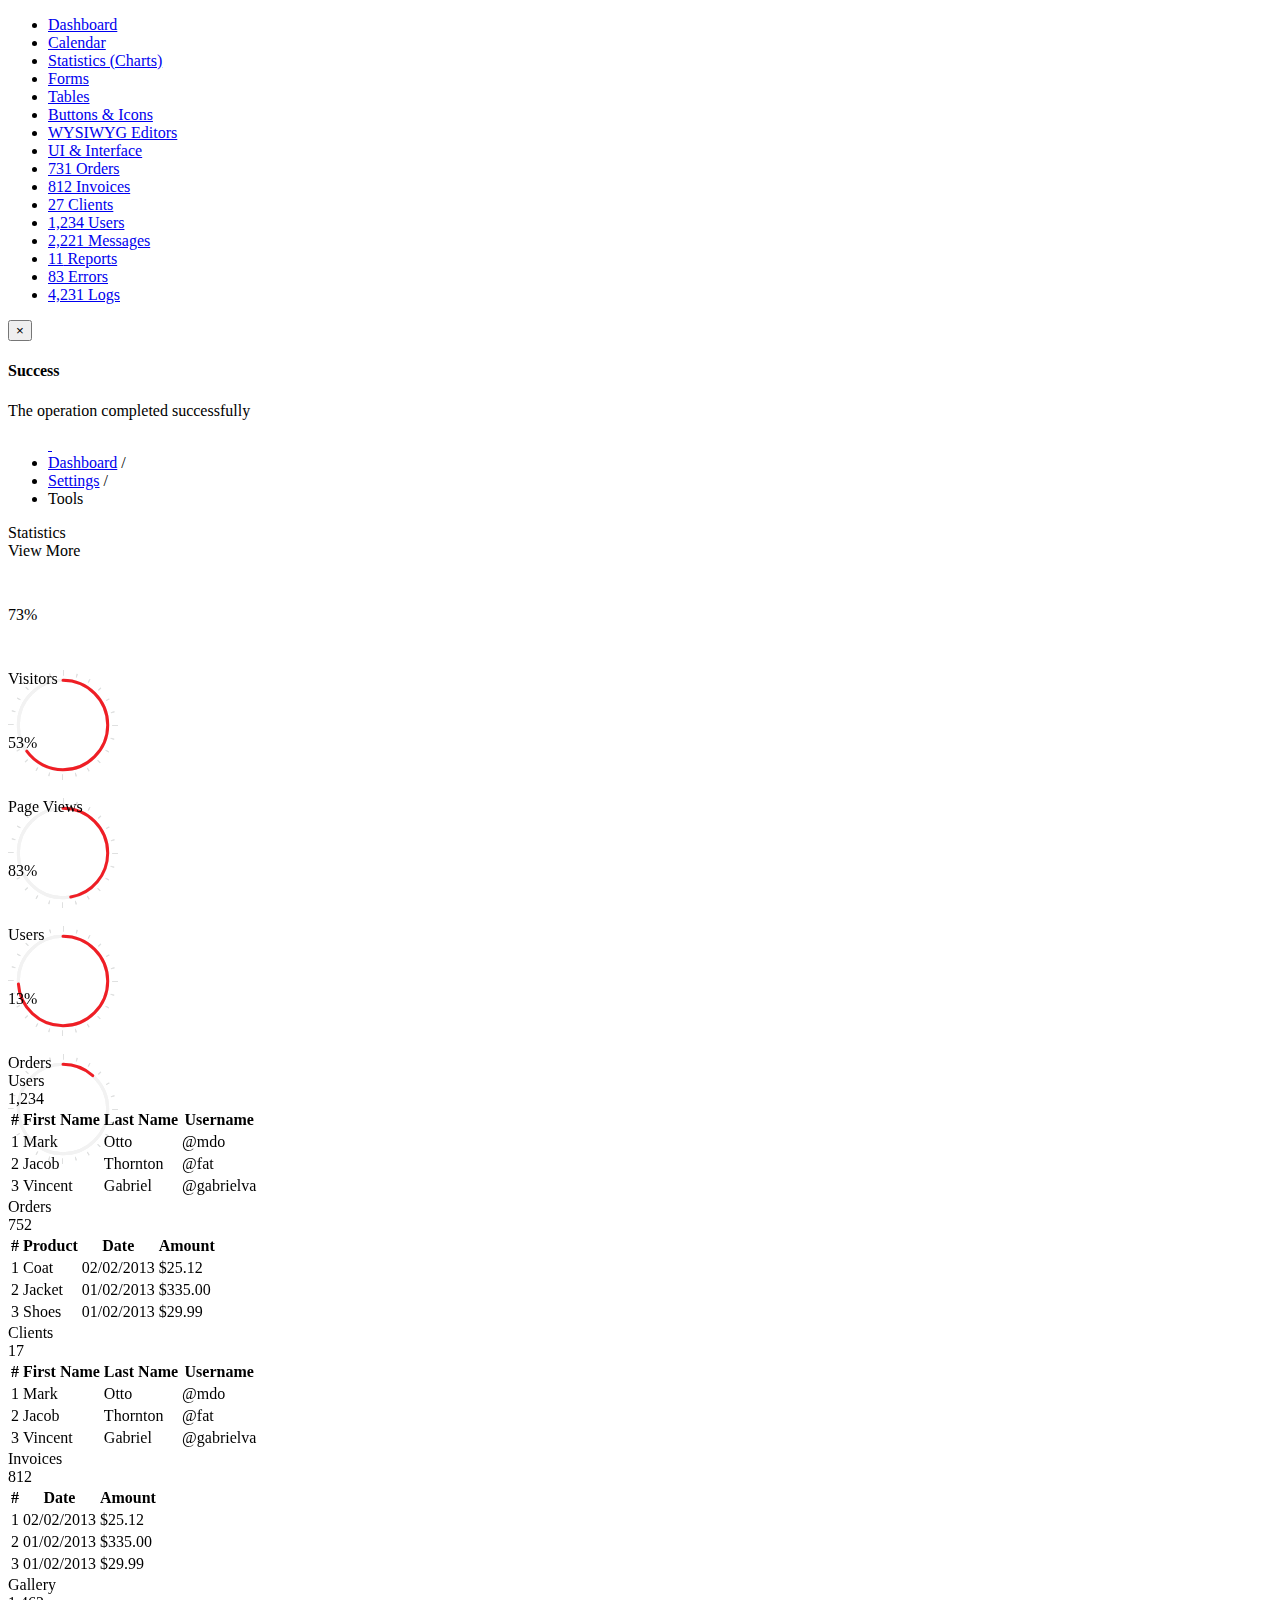
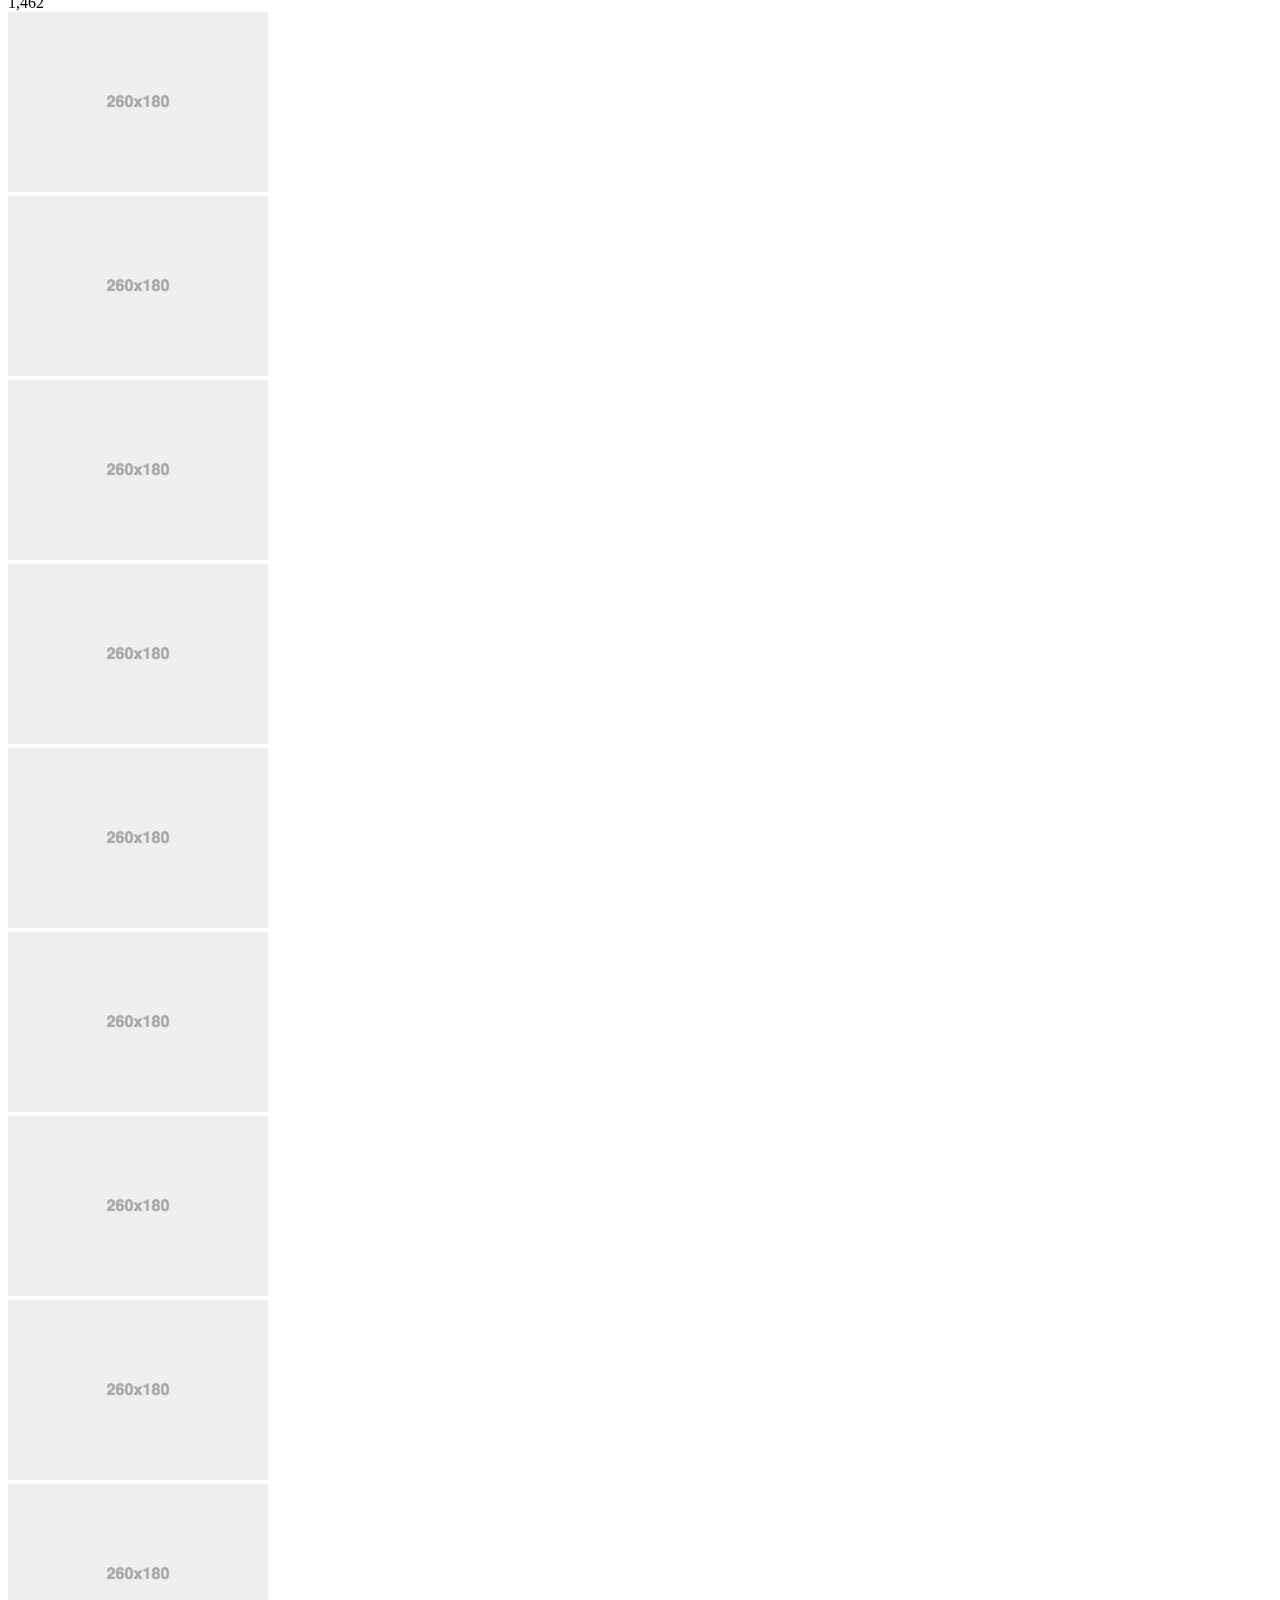
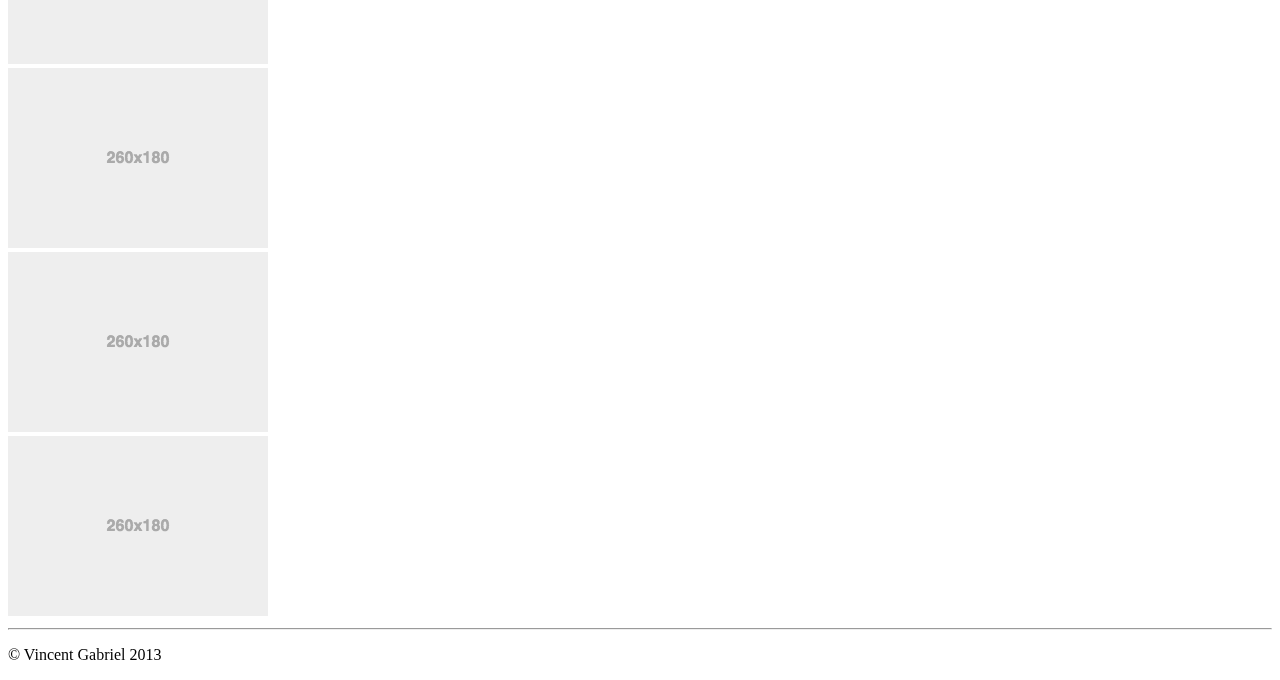
==== index.html @ 347cbc71 "inicio proyecto" ====
<!DOCTYPE html>
<html class="no-js">

    

        <div class="container-fluid">
            <div class="row-fluid">
                <div class="span3" id="sidebar">
                    <ul class="nav nav-list bs-docs-sidenav nav-collapse collapse">
                        <li class="active">
                            <a href="index.html"><i class="icon-chevron-right"></i> Dashboard</a>
                        </li>
                        <li>
                            <a href="calendar.html"><i class="icon-chevron-right"></i> Calendar</a>
                        </li>
                        <li>
                            <a href="stats.html"><i class="icon-chevron-right"></i> Statistics (Charts)</a>
                        </li>
                        <li>
                            <a href="form.html"><i class="icon-chevron-right"></i> Forms</a>
                        </li>
                        <li>
                            <a href="tables.html"><i class="icon-chevron-right"></i> Tables</a>
                        </li>
                        <li>
                            <a href="buttons.html"><i class="icon-chevron-right"></i> Buttons & Icons</a>
                        </li>
                        <li>
                            <a href="editors.html"><i class="icon-chevron-right"></i> WYSIWYG Editors</a>
                        </li>
                        <li>
                            <a href="interface.html"><i class="icon-chevron-right"></i> UI & Interface</a>
                        </li>
                        <li>
                            <a href="#"><span class="badge badge-success pull-right">731</span> Orders</a>
                        </li>
                        <li>
                            <a href="#"><span class="badge badge-success pull-right">812</span> Invoices</a>
                        </li>
                        <li>
                            <a href="#"><span class="badge badge-info pull-right">27</span> Clients</a>
                        </li>
                        <li>
                            <a href="#"><span class="badge badge-info pull-right">1,234</span> Users</a>
                        </li>
                        <li>
                            <a href="#"><span class="badge badge-info pull-right">2,221</span> Messages</a>
                        </li>
                        <li>
                            <a href="#"><span class="badge badge-info pull-right">11</span> Reports</a>
                        </li>
                        <li>
                            <a href="#"><span class="badge badge-important pull-right">83</span> Errors</a>
                        </li>
                        <li>
                            <a href="#"><span class="badge badge-warning pull-right">4,231</span> Logs</a>
                        </li>
                    </ul>
                </div>

                <!--/span-->
                <div class="span9" id="content">
                    <div class="row-fluid">
                        <div class="alert alert-success">
							<button type="button" class="close" data-dismiss="alert">&times;</button>
                            <h4>Success</h4>
                        	The operation completed successfully</div>
                        	<div class="navbar">
                            	<div class="navbar-inner">
	                                <ul class="breadcrumb">
	                                    <i class="icon-chevron-left hide-sidebar"><a href='#' title="Hide Sidebar" rel='tooltip'>&nbsp;</a></i>
	                                    <i class="icon-chevron-right show-sidebar" style="display:none;"><a href='#' title="Show Sidebar" rel='tooltip'>&nbsp;</a></i>
	                                    <li>
	                                        <a href="#">Dashboard</a> <span class="divider">/</span>
	                                    </li>
	                                    <li>
	                                        <a href="#">Settings</a> <span class="divider">/</span>
	                                    </li>
	                                    <li class="active">Tools</li>
	                                </ul>
                            	</div>
                        	</div>
                    	</div>
                    <div class="row-fluid">
                        <!-- block -->
                        <div class="block">
                            <div class="navbar navbar-inner block-header">
                                <div class="muted pull-left">Statistics</div>
                                <div class="pull-right"><span class="badge badge-warning">View More</span>

                                </div>
                            </div>
                            <div class="block-content collapse in">
                                <div class="span3">
                                    <div class="chart" data-percent="73">73%</div>
                                    <div class="chart-bottom-heading"><span class="label label-info">Visitors</span>

                                    </div>
                                </div>
                                <div class="span3">
                                    <div class="chart" data-percent="53">53%</div>
                                    <div class="chart-bottom-heading"><span class="label label-info">Page Views</span>

                                    </div>
                                </div>
                                <div class="span3">
                                    <div class="chart" data-percent="83">83%</div>
                                    <div class="chart-bottom-heading"><span class="label label-info">Users</span>

                                    </div>
                                </div>
                                <div class="span3">
                                    <div class="chart" data-percent="13">13%</div>
                                    <div class="chart-bottom-heading"><span class="label label-info">Orders</span>

                                    </div>
                                </div>
                            </div>
                        </div>
                        <!-- /block -->
                    </div>
                    <div class="row-fluid">
                        <div class="span6">
                            <!-- block -->
                            <div class="block">
                                <div class="navbar navbar-inner block-header">
                                    <div class="muted pull-left">Users</div>
                                    <div class="pull-right"><span class="badge badge-info">1,234</span>

                                    </div>
                                </div>
                                <div class="block-content collapse in">
                                    <table class="table table-striped">
                                        <thead>
                                            <tr>
                                                <th>#</th>
                                                <th>First Name</th>
                                                <th>Last Name</th>
                                                <th>Username</th>
                                            </tr>
                                        </thead>
                                        <tbody>
                                            <tr>
                                                <td>1</td>
                                                <td>Mark</td>
                                                <td>Otto</td>
                                                <td>@mdo</td>
                                            </tr>
                                            <tr>
                                                <td>2</td>
                                                <td>Jacob</td>
                                                <td>Thornton</td>
                                                <td>@fat</td>
                                            </tr>
                                            <tr>
                                                <td>3</td>
                                                <td>Vincent</td>
                                                <td>Gabriel</td>
                                                <td>@gabrielva</td>
                                            </tr>
                                        </tbody>
                                    </table>
                                </div>
                            </div>
                            <!-- /block -->
                        </div>
                        <div class="span6">
                            <!-- block -->
                            <div class="block">
                                <div class="navbar navbar-inner block-header">
                                    <div class="muted pull-left">Orders</div>
                                    <div class="pull-right"><span class="badge badge-info">752</span>

                                    </div>
                                </div>
                                <div class="block-content collapse in">
                                    <table class="table table-striped">
                                        <thead>
                                            <tr>
                                                <th>#</th>
                                                <th>Product</th>
                                                <th>Date</th>
                                                <th>Amount</th>
                                            </tr>
                                        </thead>
                                        <tbody>
                                            <tr>
                                                <td>1</td>
                                                <td>Coat</td>
                                                <td>02/02/2013</td>
                                                <td>$25.12</td>
                                            </tr>
                                            <tr>
                                                <td>2</td>
                                                <td>Jacket</td>
                                                <td>01/02/2013</td>
                                                <td>$335.00</td>
                                            </tr>
                                            <tr>
                                                <td>3</td>
                                                <td>Shoes</td>
                                                <td>01/02/2013</td>
                                                <td>$29.99</td>
                                            </tr>
                                        </tbody>
                                    </table>
                                </div>
                            </div>
                            <!-- /block -->
                        </div>
                    </div>
                    <div class="row-fluid">
                        <div class="span6">
                            <!-- block -->
                            <div class="block">
                                <div class="navbar navbar-inner block-header">
                                    <div class="muted pull-left">Clients</div>
                                    <div class="pull-right"><span class="badge badge-info">17</span>

                                    </div>
                                </div>
                                <div class="block-content collapse in">
                                    <table class="table table-striped">
                                        <thead>
                                            <tr>
                                                <th>#</th>
                                                <th>First Name</th>
                                                <th>Last Name</th>
                                                <th>Username</th>
                                            </tr>
                                        </thead>
                                        <tbody>
                                            <tr>
                                                <td>1</td>
                                                <td>Mark</td>
                                                <td>Otto</td>
                                                <td>@mdo</td>
                                            </tr>
                                            <tr>
                                                <td>2</td>
                                                <td>Jacob</td>
                                                <td>Thornton</td>
                                                <td>@fat</td>
                                            </tr>
                                            <tr>
                                                <td>3</td>
                                                <td>Vincent</td>
                                                <td>Gabriel</td>
                                                <td>@gabrielva</td>
                                            </tr>
                                        </tbody>
                                    </table>
                                </div>
                            </div>
                            <!-- /block -->
                        </div>
                        <div class="span6">
                            <!-- block -->
                            <div class="block">
                                <div class="navbar navbar-inner block-header">
                                    <div class="muted pull-left">Invoices</div>
                                    <div class="pull-right"><span class="badge badge-info">812</span>

                                    </div>
                                </div>
                                <div class="block-content collapse in">
                                    <table class="table table-striped">
                                        <thead>
                                            <tr>
                                                <th>#</th>
                                                <th>Date</th>
                                                <th>Amount</th>
                                            </tr>
                                        </thead>
                                        <tbody>
                                            <tr>
                                                <td>1</td>
                                                <td>02/02/2013</td>
                                                <td>$25.12</td>
                                            </tr>
                                            <tr>
                                                <td>2</td>
                                                <td>01/02/2013</td>
                                                <td>$335.00</td>
                                            </tr>
                                            <tr>
                                                <td>3</td>
                                                <td>01/02/2013</td>
                                                <td>$29.99</td>
                                            </tr>
                                        </tbody>
                                    </table>
                                </div>
                            </div>
                            <!-- /block -->
                        </div>
                    </div>
                    <div class="row-fluid">
                        <!-- block -->
                        <div class="block">
                            <div class="navbar navbar-inner block-header">
                                <div class="muted pull-left">Gallery</div>
                                <div class="pull-right"><span class="badge badge-info">1,462</span>

                                </div>
                            </div>
                            <div class="block-content collapse in">
                                <div class="row-fluid padd-bottom">
                                  <div class="span3">
                                      <a href="#" class="thumbnail">
                                        <img data-src="holder.js/260x180" alt="260x180" style="width: 260px; height: 180px;" src="[data-uri]">
                                      </a>
                                  </div>
                                  <div class="span3">
                                      <a href="#" class="thumbnail">
                                        <img data-src="holder.js/260x180" alt="260x180" style="width: 260px; height: 180px;" src="[data-uri]">
                                      </a>
                                  </div>
                                  <div class="span3">
                                      <a href="#" class="thumbnail">
                                        <img data-src="holder.js/260x180" alt="260x180" style="width: 260px; height: 180px;" src="[data-uri]">
                                      </a>
                                  </div>
                                  <div class="span3">
                                      <a href="#" class="thumbnail">
                                        <img data-src="holder.js/260x180" alt="260x180" style="width: 260px; height: 180px;" src="[data-uri]">
                                      </a>
                                  </div>
                                </div>

                                <div class="row-fluid padd-bottom">
                                  <div class="span3">
                                      <a href="#" class="thumbnail">
                                        <img data-src="holder.js/260x180" alt="260x180" style="width: 260px; height: 180px;" src="[data-uri]">
                                      </a>
                                  </div>
                                  <div class="span3">
                                      <a href="#" class="thumbnail">
                                        <img data-src="holder.js/260x180" alt="260x180" style="width: 260px; height: 180px;" src="[data-uri]">
                                      </a>
                                  </div>
                                  <div class="span3">
                                      <a href="#" class="thumbnail">
                                        <img data-src="holder.js/260x180" alt="260x180" style="width: 260px; height: 180px;" src="[data-uri]">
                                      </a>
                                  </div>
                                  <div class="span3">
                                      <a href="#" class="thumbnail">
                                        <img data-src="holder.js/260x180" alt="260x180" style="width: 260px; height: 180px;" src="[data-uri]">
                                      </a>
                                  </div>
                                </div>

                                <div class="row-fluid padd-bottom">
                                  <div class="span3">
                                      <a href="#" class="thumbnail">
                                        <img data-src="holder.js/260x180" alt="260x180" style="width: 260px; height: 180px;" src="[data-uri]">
                                      </a>
                                  </div>
                                  <div class="span3">
                                      <a href="#" class="thumbnail">
                                        <img data-src="holder.js/260x180" alt="260x180" style="width: 260px; height: 180px;" src="[data-uri]">
                                      </a>
                                  </div>
                                  <div class="span3">
                                      <a href="#" class="thumbnail">
                                        <img data-src="holder.js/260x180" alt="260x180" style="width: 260px; height: 180px;" src="[data-uri]">
                                      </a>
                                  </div>
                                  <div class="span3">
                                      <a href="#" class="thumbnail">
                                        <img data-src="holder.js/260x180" alt="260x180" style="width: 260px; height: 180px;" src="[data-uri]">
                                      </a>
                                  </div>
                                </div>
                            </div>
                        </div>
                        <!-- /block -->
                    </div>
                </div>
            </div>
            <hr>
            <footer>
                <p>&copy; Vincent Gabriel 2013</p>
            </footer>
        </div>
        <!--/.fluid-container-->
        <script src="vendors/jquery-1.9.1.min.js"></script>
        <script src="bootstrap/js/bootstrap.min.js"></script>
        <script src="vendors/easypiechart/jquery.easy-pie-chart.js"></script>
        <script src="assets/scripts.js"></script>
        <script>
        $(function() {
            // Easy pie charts
            $('.chart').easyPieChart({animate: 1000});
        });
        </script>
    </body>

</html>
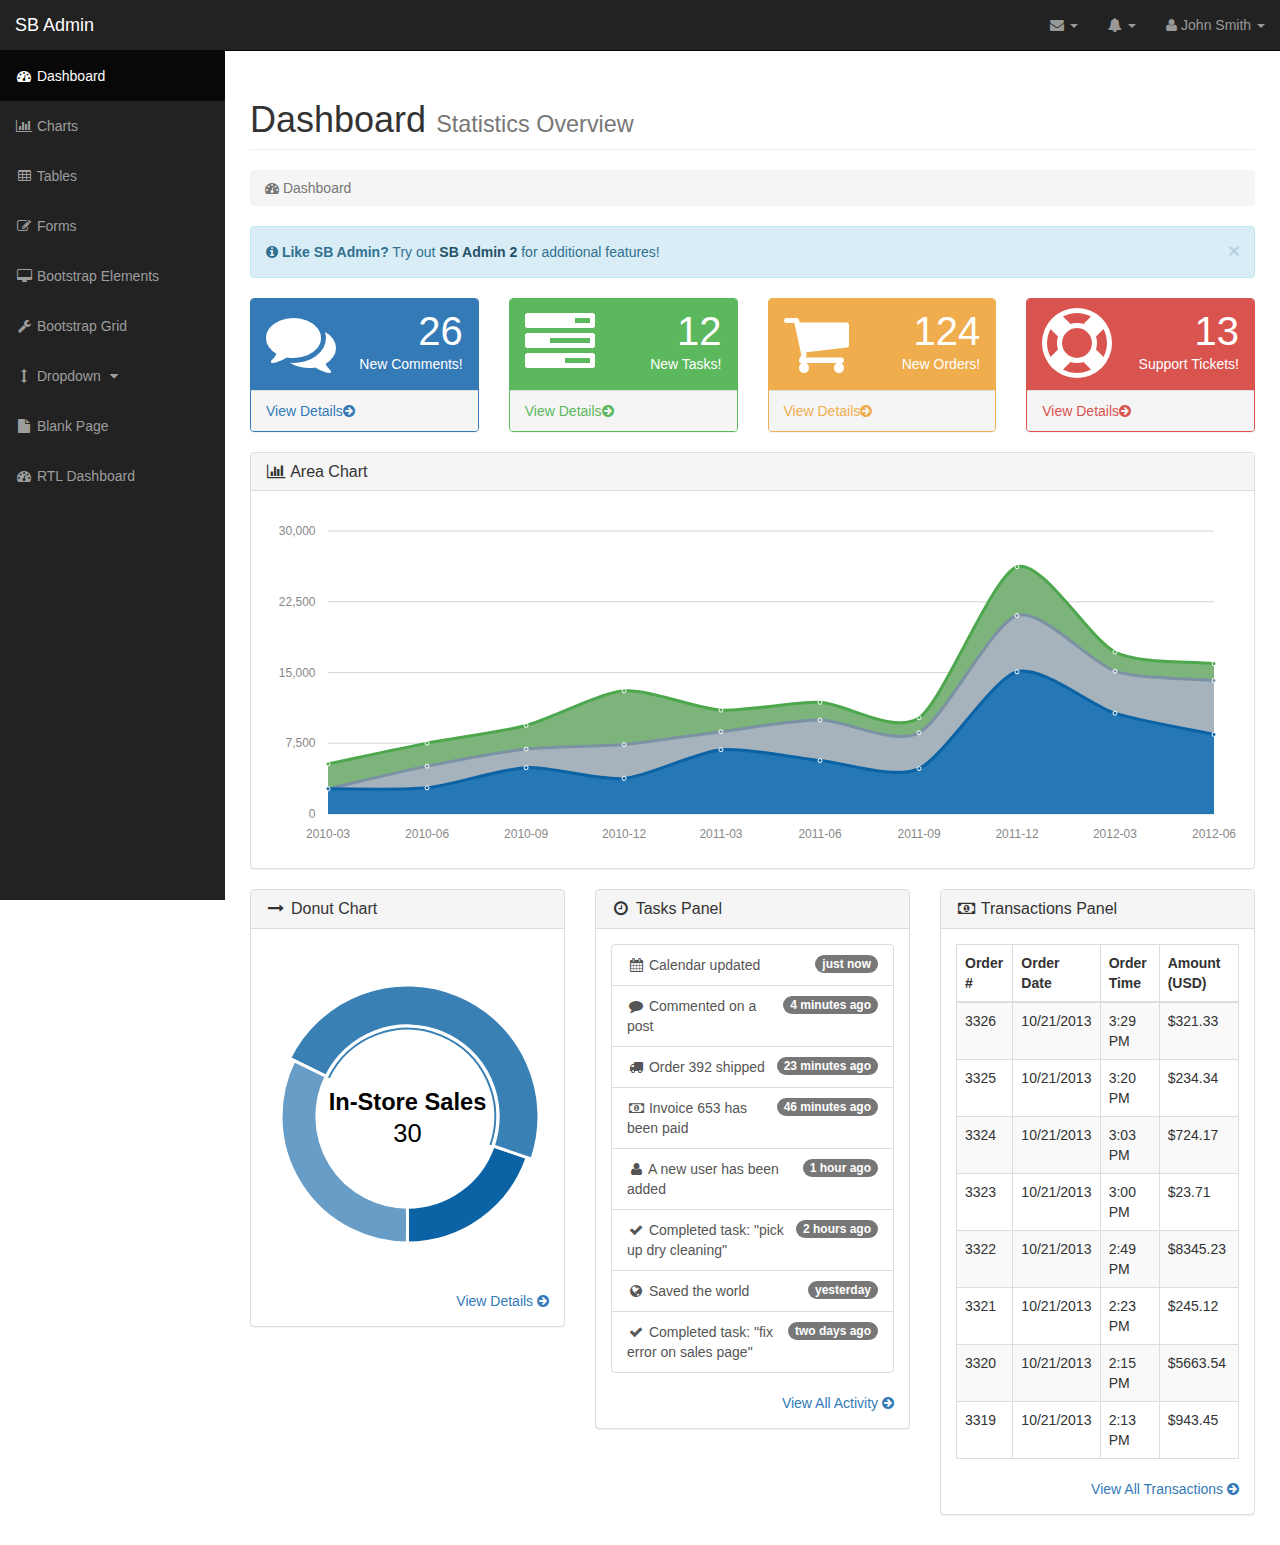
==== commit d04913c9: "Con navbar gris" ====
--- a/index.html
+++ b/index.html
@@ -1,400 +1,489 @@
 <!DOCTYPE html>
-<html class="no-js">
-
-    
-
-        <div class="container-fluid">
-            <div class="row-fluid">
-                <div class="span3" id="sidebar">
-                    <ul class="nav nav-list bs-docs-sidenav nav-collapse collapse">
-                        <li class="active">
-                            <a href="index.html"><i class="icon-chevron-right"></i> Dashboard</a>
-                        </li>
-                        <li>
-                            <a href="calendar.html"><i class="icon-chevron-right"></i> Calendar</a>
-                        </li>
-                        <li>
-                            <a href="stats.html"><i class="icon-chevron-right"></i> Statistics (Charts)</a>
-                        </li>
-                        <li>
-                            <a href="form.html"><i class="icon-chevron-right"></i> Forms</a>
-                        </li>
-                        <li>
-                            <a href="tables.html"><i class="icon-chevron-right"></i> Tables</a>
-                        </li>
-                        <li>
-                            <a href="buttons.html"><i class="icon-chevron-right"></i> Buttons & Icons</a>
-                        </li>
-                        <li>
-                            <a href="editors.html"><i class="icon-chevron-right"></i> WYSIWYG Editors</a>
-                        </li>
-                        <li>
-                            <a href="interface.html"><i class="icon-chevron-right"></i> UI & Interface</a>
-                        </li>
-                        <li>
-                            <a href="#"><span class="badge badge-success pull-right">731</span> Orders</a>
-                        </li>
-                        <li>
-                            <a href="#"><span class="badge badge-success pull-right">812</span> Invoices</a>
-                        </li>
-                        <li>
-                            <a href="#"><span class="badge badge-info pull-right">27</span> Clients</a>
-                        </li>
-                        <li>
-                            <a href="#"><span class="badge badge-info pull-right">1,234</span> Users</a>
-                        </li>
-                        <li>
-                            <a href="#"><span class="badge badge-info pull-right">2,221</span> Messages</a>
-                        </li>
-                        <li>
-                            <a href="#"><span class="badge badge-info pull-right">11</span> Reports</a>
-                        </li>
-                        <li>
-                            <a href="#"><span class="badge badge-important pull-right">83</span> Errors</a>
-                        </li>
-                        <li>
-                            <a href="#"><span class="badge badge-warning pull-right">4,231</span> Logs</a>
+<html lang="en">
+
+<head>
+
+    <meta charset="utf-8">
+    <meta http-equiv="X-UA-Compatible" content="IE=edge">
+    <meta name="viewport" content="width=device-width, initial-scale=1">
+    <meta name="description" content="">
+    <meta name="author" content="">
+
+    <title>SB Admin - Bootstrap Admin Template</title>
+
+    <!-- Bootstrap Core CSS -->
+    <link href="css/bootstrap.min.css" rel="stylesheet">
+
+    <!-- Custom CSS -->
+    <link href="css/sb-admin.css" rel="stylesheet">
+
+    <!-- Morris Charts CSS -->
+    <link href="css/plugins/morris.css" rel="stylesheet">
+
+    <!-- Custom Fonts -->
+    <link href="font-awesome/css/font-awesome.min.css" rel="stylesheet" type="text/css">
+
+    <!-- HTML5 Shim and Respond.js IE8 support of HTML5 elements and media queries -->
+    <!-- WARNING: Respond.js doesn't work if you view the page via file:// -->
+    <!--[if lt IE 9]>
+        <script src="https://oss.maxcdn.com/libs/html5shiv/3.7.0/html5shiv.js"></script>
+        <script src="https://oss.maxcdn.com/libs/respond.js/1.4.2/respond.min.js"></script>
+    <![endif]-->
+
+</head>
+
+<body>
+
+    <div id="wrapper">
+
+        <!-- Navigation -->
+        <nav class="navbar navbar-inverse navbar-fixed-top" role="navigation">
+            <!-- Brand and toggle get grouped for better mobile display -->
+            <div class="navbar-header">
+                <button type="button" class="navbar-toggle" data-toggle="collapse" data-target=".navbar-ex1-collapse">
+                    <span class="sr-only">Toggle navigation</span>
+                    <span class="icon-bar"></span>
+                    <span class="icon-bar"></span>
+                    <span class="icon-bar"></span>
+                </button>
+                <a class="navbar-brand" href="index.html">SB Admin</a>
+            </div>
+            <!-- Top Menu Items -->
+            <ul class="nav navbar-right top-nav">
+                <li class="dropdown">
+                    <a href="#" class="dropdown-toggle" data-toggle="dropdown"><i class="fa fa-envelope"></i> <b class="caret"></b></a>
+                    <ul class="dropdown-menu message-dropdown">
+                        <li class="message-preview">
+                            <a href="#">
+                                <div class="media">
+                                    <span class="pull-left">
+                                        <img class="media-object" src="http://placehold.it/50x50" alt="">
+                                    </span>
+                                    <div class="media-body">
+                                        <h5 class="media-heading"><strong>John Smith</strong>
+                                        </h5>
+                                        <p class="small text-muted"><i class="fa fa-clock-o"></i> Yesterday at 4:32 PM</p>
+                                        <p>Lorem ipsum dolor sit amet, consectetur...</p>
+                                    </div>
+                                </div>
+                            </a>
+                        </li>
+                        <li class="message-preview">
+                            <a href="#">
+                                <div class="media">
+                                    <span class="pull-left">
+                                        <img class="media-object" src="http://placehold.it/50x50" alt="">
+                                    </span>
+                                    <div class="media-body">
+                                        <h5 class="media-heading"><strong>John Smith</strong>
+                                        </h5>
+                                        <p class="small text-muted"><i class="fa fa-clock-o"></i> Yesterday at 4:32 PM</p>
+                                        <p>Lorem ipsum dolor sit amet, consectetur...</p>
+                                    </div>
+                                </div>
+                            </a>
+                        </li>
+                        <li class="message-preview">
+                            <a href="#">
+                                <div class="media">
+                                    <span class="pull-left">
+                                        <img class="media-object" src="http://placehold.it/50x50" alt="">
+                                    </span>
+                                    <div class="media-body">
+                                        <h5 class="media-heading"><strong>John Smith</strong>
+                                        </h5>
+                                        <p class="small text-muted"><i class="fa fa-clock-o"></i> Yesterday at 4:32 PM</p>
+                                        <p>Lorem ipsum dolor sit amet, consectetur...</p>
+                                    </div>
+                                </div>
+                            </a>
+                        </li>
+                        <li class="message-footer">
+                            <a href="#">Read All New Messages</a>
                         </li>
                     </ul>
+                </li>
+                <li class="dropdown">
+                    <a href="#" class="dropdown-toggle" data-toggle="dropdown"><i class="fa fa-bell"></i> <b class="caret"></b></a>
+                    <ul class="dropdown-menu alert-dropdown">
+                        <li>
+                            <a href="#">Alert Name <span class="label label-default">Alert Badge</span></a>
+                        </li>
+                        <li>
+                            <a href="#">Alert Name <span class="label label-primary">Alert Badge</span></a>
+                        </li>
+                        <li>
+                            <a href="#">Alert Name <span class="label label-success">Alert Badge</span></a>
+                        </li>
+                        <li>
+                            <a href="#">Alert Name <span class="label label-info">Alert Badge</span></a>
+                        </li>
+                        <li>
+                            <a href="#">Alert Name <span class="label label-warning">Alert Badge</span></a>
+                        </li>
+                        <li>
+                            <a href="#">Alert Name <span class="label label-danger">Alert Badge</span></a>
+                        </li>
+                        <li class="divider"></li>
+                        <li>
+                            <a href="#">View All</a>
+                        </li>
+                    </ul>
+                </li>
+                <li class="dropdown">
+                    <a href="#" class="dropdown-toggle" data-toggle="dropdown"><i class="fa fa-user"></i> John Smith <b class="caret"></b></a>
+                    <ul class="dropdown-menu">
+                        <li>
+                            <a href="#"><i class="fa fa-fw fa-user"></i> Profile</a>
+                        </li>
+                        <li>
+                            <a href="#"><i class="fa fa-fw fa-envelope"></i> Inbox</a>
+                        </li>
+                        <li>
+                            <a href="#"><i class="fa fa-fw fa-gear"></i> Settings</a>
+                        </li>
+                        <li class="divider"></li>
+                        <li>
+                            <a href="#"><i class="fa fa-fw fa-power-off"></i> Log Out</a>
+                        </li>
+                    </ul>
+                </li>
+            </ul>
+            <!-- Sidebar Menu Items - These collapse to the responsive navigation menu on small screens -->
+            <div class="collapse navbar-collapse navbar-ex1-collapse">
+                <ul class="nav navbar-nav side-nav">
+                    <li class="active">
+                        <a href="index.html"><i class="fa fa-fw fa-dashboard"></i> Dashboard</a>
+                    </li>
+                    <li>
+                        <a href="charts.html"><i class="fa fa-fw fa-bar-chart-o"></i> Charts</a>
+                    </li>
+                    <li>
+                        <a href="tables.html"><i class="fa fa-fw fa-table"></i> Tables</a>
+                    </li>
+                    <li>
+                        <a href="forms.html"><i class="fa fa-fw fa-edit"></i> Forms</a>
+                    </li>
+                    <li>
+                        <a href="bootstrap-elements.html"><i class="fa fa-fw fa-desktop"></i> Bootstrap Elements</a>
+                    </li>
+                    <li>
+                        <a href="bootstrap-grid.html"><i class="fa fa-fw fa-wrench"></i> Bootstrap Grid</a>
+                    </li>
+                    <li>
+                        <a href="javascript:;" data-toggle="collapse" data-target="#demo"><i class="fa fa-fw fa-arrows-v"></i> Dropdown <i class="fa fa-fw fa-caret-down"></i></a>
+                        <ul id="demo" class="collapse">
+                            <li>
+                                <a href="#">Dropdown Item</a>
+                            </li>
+                            <li>
+                                <a href="#">Dropdown Item</a>
+                            </li>
+                        </ul>
+                    </li>
+                    <li>
+                        <a href="blank-page.html"><i class="fa fa-fw fa-file"></i> Blank Page</a>
+                    </li>
+                    <li>
+                        <a href="index-rtl.html"><i class="fa fa-fw fa-dashboard"></i> RTL Dashboard</a>
+                    </li>
+                </ul>
+            </div>
+            <!-- /.navbar-collapse -->
+        </nav>
+
+        <div id="page-wrapper">
+
+            <div class="container-fluid">
+
+                <!-- Page Heading -->
+                <div class="row">
+                    <div class="col-lg-12">
+                        <h1 class="page-header">
+                            Dashboard <small>Statistics Overview</small>
+                        </h1>
+                        <ol class="breadcrumb">
+                            <li class="active">
+                                <i class="fa fa-dashboard"></i> Dashboard
+                            </li>
+                        </ol>
+                    </div>
                 </div>
-
-                <!--/span-->
-                <div class="span9" id="content">
-                    <div class="row-fluid">
-                        <div class="alert alert-success">
-							<button type="button" class="close" data-dismiss="alert">&times;</button>
-                            <h4>Success</h4>
-                        	The operation completed successfully</div>
-                        	<div class="navbar">
-                            	<div class="navbar-inner">
-	                                <ul class="breadcrumb">
-	                                    <i class="icon-chevron-left hide-sidebar"><a href='#' title="Hide Sidebar" rel='tooltip'>&nbsp;</a></i>
-	                                    <i class="icon-chevron-right show-sidebar" style="display:none;"><a href='#' title="Show Sidebar" rel='tooltip'>&nbsp;</a></i>
-	                                    <li>
-	                                        <a href="#">Dashboard</a> <span class="divider">/</span>
-	                                    </li>
-	                                    <li>
-	                                        <a href="#">Settings</a> <span class="divider">/</span>
-	                                    </li>
-	                                    <li class="active">Tools</li>
-	                                </ul>
-                            	</div>
-                        	</div>
-                    	</div>
-                    <div class="row-fluid">
-                        <!-- block -->
-                        <div class="block">
-                            <div class="navbar navbar-inner block-header">
-                                <div class="muted pull-left">Statistics</div>
-                                <div class="pull-right"><span class="badge badge-warning">View More</span>
-
-                                </div>
-                            </div>
-                            <div class="block-content collapse in">
-                                <div class="span3">
-                                    <div class="chart" data-percent="73">73%</div>
-                                    <div class="chart-bottom-heading"><span class="label label-info">Visitors</span>
-
-                                    </div>
-                                </div>
-                                <div class="span3">
-                                    <div class="chart" data-percent="53">53%</div>
-                                    <div class="chart-bottom-heading"><span class="label label-info">Page Views</span>
-
-                                    </div>
-                                </div>
-                                <div class="span3">
-                                    <div class="chart" data-percent="83">83%</div>
-                                    <div class="chart-bottom-heading"><span class="label label-info">Users</span>
-
-                                    </div>
-                                </div>
-                                <div class="span3">
-                                    <div class="chart" data-percent="13">13%</div>
-                                    <div class="chart-bottom-heading"><span class="label label-info">Orders</span>
-
-                                    </div>
-                                </div>
-                            </div>
-                        </div>
-                        <!-- /block -->
-                    </div>
-                    <div class="row-fluid">
-                        <div class="span6">
-                            <!-- block -->
-                            <div class="block">
-                                <div class="navbar navbar-inner block-header">
-                                    <div class="muted pull-left">Users</div>
-                                    <div class="pull-right"><span class="badge badge-info">1,234</span>
-
-                                    </div>
-                                </div>
-                                <div class="block-content collapse in">
-                                    <table class="table table-striped">
+                <!-- /.row -->
+
+                <div class="row">
+                    <div class="col-lg-12">
+                        <div class="alert alert-info alert-dismissable">
+                            <button type="button" class="close" data-dismiss="alert" aria-hidden="true">&times;</button>
+                            <i class="fa fa-info-circle"></i>  <strong>Like SB Admin?</strong> Try out <a href="http://startbootstrap.com/template-overviews/sb-admin-2" class="alert-link">SB Admin 2</a> for additional features!
+                        </div>
+                    </div>
+                </div>
+                <!-- /.row -->
+
+                <div class="row">
+                    <div class="col-lg-3 col-md-6">
+                        <div class="panel panel-primary">
+                            <div class="panel-heading">
+                                <div class="row">
+                                    <div class="col-xs-3">
+                                        <i class="fa fa-comments fa-5x"></i>
+                                    </div>
+                                    <div class="col-xs-9 text-right">
+                                        <div class="huge">26</div>
+                                        <div>New Comments!</div>
+                                    </div>
+                                </div>
+                            </div>
+                            <a href="#">
+                                <div class="panel-footer">
+                                    <span class="pull-left">View Details</span>
+                                    <span class="pull-left"><i class="fa fa-arrow-circle-right"></i></span>
+                                    <div class="clearfix"></div>
+                                </div>
+                            </a>
+                        </div>
+                    </div>
+                    <div class="col-lg-3 col-md-6">
+                        <div class="panel panel-green">
+                            <div class="panel-heading">
+                                <div class="row">
+                                    <div class="col-xs-3">
+                                        <i class="fa fa-tasks fa-5x"></i>
+                                    </div>
+                                    <div class="col-xs-9 text-right">
+                                        <div class="huge">12</div>
+                                        <div>New Tasks!</div>
+                                    </div>
+                                </div>
+                            </div>
+                            <a href="#">
+                                <div class="panel-footer">
+                                    <span class="pull-left">View Details</span>
+                                    <span class="pull-left"><i class="fa fa-arrow-circle-right"></i></span>
+                                    <div class="clearfix"></div>
+                                </div>
+                            </a>
+                        </div>
+                    </div>
+                    <div class="col-lg-3 col-md-6">
+                        <div class="panel panel-yellow">
+                            <div class="panel-heading">
+                                <div class="row">
+                                    <div class="col-xs-3">
+                                        <i class="fa fa-shopping-cart fa-5x"></i>
+                                    </div>
+                                    <div class="col-xs-9 text-right">
+                                        <div class="huge">124</div>
+                                        <div>New Orders!</div>
+                                    </div>
+                                </div>
+                            </div>
+                            <a href="#">
+                                <div class="panel-footer">
+                                    <span class="pull-left">View Details</span>
+                                    <span class="pull-left"><i class="fa fa-arrow-circle-right"></i></span>
+                                    <div class="clearfix"></div>
+                                </div>
+                            </a>
+                        </div>
+                    </div>
+                    <div class="col-lg-3 col-md-6">
+                        <div class="panel panel-red">
+                            <div class="panel-heading">
+                                <div class="row">
+                                    <div class="col-xs-3">
+                                        <i class="fa fa-support fa-5x"></i>
+                                    </div>
+                                    <div class="col-xs-9 text-right">
+                                        <div class="huge">13</div>
+                                        <div>Support Tickets!</div>
+                                    </div>
+                                </div>
+                            </div>
+                            <a href="#">
+                                <div class="panel-footer">
+                                    <span class="pull-left">View Details</span>
+                                    <span class="pull-left"><i class="fa fa-arrow-circle-right"></i></span>
+                                    <div class="clearfix"></div>
+                                </div>
+                            </a>
+                        </div>
+                    </div>
+                </div>
+                <!-- /.row -->
+
+                <div class="row">
+                    <div class="col-lg-12">
+                        <div class="panel panel-default">
+                            <div class="panel-heading">
+                                <h3 class="panel-title"><i class="fa fa-bar-chart-o fa-fw"></i> Area Chart</h3>
+                            </div>
+                            <div class="panel-body">
+                                <div id="morris-area-chart"></div>
+                            </div>
+                        </div>
+                    </div>
+                </div>
+                <!-- /.row -->
+
+                <div class="row">
+                    <div class="col-lg-4">
+                        <div class="panel panel-default">
+                            <div class="panel-heading">
+                                <h3 class="panel-title"><i class="fa fa-long-arrow-right fa-fw"></i> Donut Chart</h3>
+                            </div>
+                            <div class="panel-body">
+                                <div id="morris-donut-chart"></div>
+                                <div class="text-right">
+                                    <a href="#">View Details <i class="fa fa-arrow-circle-right"></i></a>
+                                </div>
+                            </div>
+                        </div>
+                    </div>
+                    <div class="col-lg-4">
+                        <div class="panel panel-default">
+                            <div class="panel-heading">
+                                <h3 class="panel-title"><i class="fa fa-clock-o fa-fw"></i> Tasks Panel</h3>
+                            </div>
+                            <div class="panel-body">
+                                <div class="list-group">
+                                    <a href="#" class="list-group-item">
+                                        <span class="badge">just now</span>
+                                        <i class="fa fa-fw fa-calendar"></i> Calendar updated
+                                    </a>
+                                    <a href="#" class="list-group-item">
+                                        <span class="badge">4 minutes ago</span>
+                                        <i class="fa fa-fw fa-comment"></i> Commented on a post
+                                    </a>
+                                    <a href="#" class="list-group-item">
+                                        <span class="badge">23 minutes ago</span>
+                                        <i class="fa fa-fw fa-truck"></i> Order 392 shipped
+                                    </a>
+                                    <a href="#" class="list-group-item">
+                                        <span class="badge">46 minutes ago</span>
+                                        <i class="fa fa-fw fa-money"></i> Invoice 653 has been paid
+                                    </a>
+                                    <a href="#" class="list-group-item">
+                                        <span class="badge">1 hour ago</span>
+                                        <i class="fa fa-fw fa-user"></i> A new user has been added
+                                    </a>
+                                    <a href="#" class="list-group-item">
+                                        <span class="badge">2 hours ago</span>
+                                        <i class="fa fa-fw fa-check"></i> Completed task: "pick up dry cleaning"
+                                    </a>
+                                    <a href="#" class="list-group-item">
+                                        <span class="badge">yesterday</span>
+                                        <i class="fa fa-fw fa-globe"></i> Saved the world
+                                    </a>
+                                    <a href="#" class="list-group-item">
+                                        <span class="badge">two days ago</span>
+                                        <i class="fa fa-fw fa-check"></i> Completed task: "fix error on sales page"
+                                    </a>
+                                </div>
+                                <div class="text-right">
+                                    <a href="#">View All Activity <i class="fa fa-arrow-circle-right"></i></a>
+                                </div>
+                            </div>
+                        </div>
+                    </div>
+                    <div class="col-lg-4">
+                        <div class="panel panel-default">
+                            <div class="panel-heading">
+                                <h3 class="panel-title"><i class="fa fa-money fa-fw"></i> Transactions Panel</h3>
+                            </div>
+                            <div class="panel-body">
+                                <div class="table-responsive">
+                                    <table class="table table-bordered table-hover table-striped">
                                         <thead>
                                             <tr>
-                                                <th>#</th>
-                                                <th>First Name</th>
-                                                <th>Last Name</th>
-                                                <th>Username</th>
+                                                <th>Order #</th>
+                                                <th>Order Date</th>
+                                                <th>Order Time</th>
+                                                <th>Amount (USD)</th>
                                             </tr>
                                         </thead>
                                         <tbody>
                                             <tr>
-                                                <td>1</td>
-                                                <td>Mark</td>
-                                                <td>Otto</td>
-                                                <td>@mdo</td>
-                                            </tr>
-                                            <tr>
-                                                <td>2</td>
-                                                <td>Jacob</td>
-                                                <td>Thornton</td>
-                                                <td>@fat</td>
-                                            </tr>
-                                            <tr>
-                                                <td>3</td>
-                                                <td>Vincent</td>
-                                                <td>Gabriel</td>
-                                                <td>@gabrielva</td>
+                                                <td>3326</td>
+                                                <td>10/21/2013</td>
+                                                <td>3:29 PM</td>
+                                                <td>$321.33</td>
+                                            </tr>
+                                            <tr>
+                                                <td>3325</td>
+                                                <td>10/21/2013</td>
+                                                <td>3:20 PM</td>
+                                                <td>$234.34</td>
+                                            </tr>
+                                            <tr>
+                                                <td>3324</td>
+                                                <td>10/21/2013</td>
+                                                <td>3:03 PM</td>
+                                                <td>$724.17</td>
+                                            </tr>
+                                            <tr>
+                                                <td>3323</td>
+                                                <td>10/21/2013</td>
+                                                <td>3:00 PM</td>
+                                                <td>$23.71</td>
+                                            </tr>
+                                            <tr>
+                                                <td>3322</td>
+                                                <td>10/21/2013</td>
+                                                <td>2:49 PM</td>
+                                                <td>$8345.23</td>
+                                            </tr>
+                                            <tr>
+                                                <td>3321</td>
+                                                <td>10/21/2013</td>
+                                                <td>2:23 PM</td>
+                                                <td>$245.12</td>
+                                            </tr>
+                                            <tr>
+                                                <td>3320</td>
+                                                <td>10/21/2013</td>
+                                                <td>2:15 PM</td>
+                                                <td>$5663.54</td>
+                                            </tr>
+                                            <tr>
+                                                <td>3319</td>
+                                                <td>10/21/2013</td>
+                                                <td>2:13 PM</td>
+                                                <td>$943.45</td>
                                             </tr>
                                         </tbody>
                                     </table>
                                 </div>
-                            </div>
-                            <!-- /block -->
-                        </div>
-                        <div class="span6">
-                            <!-- block -->
-                            <div class="block">
-                                <div class="navbar navbar-inner block-header">
-                                    <div class="muted pull-left">Orders</div>
-                                    <div class="pull-right"><span class="badge badge-info">752</span>
-
-                                    </div>
-                                </div>
-                                <div class="block-content collapse in">
-                                    <table class="table table-striped">
-                                        <thead>
-                                            <tr>
-                                                <th>#</th>
-                                                <th>Product</th>
-                                                <th>Date</th>
-                                                <th>Amount</th>
-                                            </tr>
-                                        </thead>
-                                        <tbody>
-                                            <tr>
-                                                <td>1</td>
-                                                <td>Coat</td>
-                                                <td>02/02/2013</td>
-                                                <td>$25.12</td>
-                                            </tr>
-                                            <tr>
-                                                <td>2</td>
-                                                <td>Jacket</td>
-                                                <td>01/02/2013</td>
-                                                <td>$335.00</td>
-                                            </tr>
-                                            <tr>
-                                                <td>3</td>
-                                                <td>Shoes</td>
-                                                <td>01/02/2013</td>
-                                                <td>$29.99</td>
-                                            </tr>
-                                        </tbody>
-                                    </table>
-                                </div>
-                            </div>
-                            <!-- /block -->
-                        </div>
-                    </div>
-                    <div class="row-fluid">
-                        <div class="span6">
-                            <!-- block -->
-                            <div class="block">
-                                <div class="navbar navbar-inner block-header">
-                                    <div class="muted pull-left">Clients</div>
-                                    <div class="pull-right"><span class="badge badge-info">17</span>
-
-                                    </div>
-                                </div>
-                                <div class="block-content collapse in">
-                                    <table class="table table-striped">
-                                        <thead>
-                                            <tr>
-                                                <th>#</th>
-                                                <th>First Name</th>
-                                                <th>Last Name</th>
-                                                <th>Username</th>
-                                            </tr>
-                                        </thead>
-                                        <tbody>
-                                            <tr>
-                                                <td>1</td>
-                                                <td>Mark</td>
-                                                <td>Otto</td>
-                                                <td>@mdo</td>
-                                            </tr>
-                                            <tr>
-                                                <td>2</td>
-                                                <td>Jacob</td>
-                                                <td>Thornton</td>
-                                                <td>@fat</td>
-                                            </tr>
-                                            <tr>
-                                                <td>3</td>
-                                                <td>Vincent</td>
-                                                <td>Gabriel</td>
-                                                <td>@gabrielva</td>
-                                            </tr>
-                                        </tbody>
-                                    </table>
-                                </div>
-                            </div>
-                            <!-- /block -->
-                        </div>
-                        <div class="span6">
-                            <!-- block -->
-                            <div class="block">
-                                <div class="navbar navbar-inner block-header">
-                                    <div class="muted pull-left">Invoices</div>
-                                    <div class="pull-right"><span class="badge badge-info">812</span>
-
-                                    </div>
-                                </div>
-                                <div class="block-content collapse in">
-                                    <table class="table table-striped">
-                                        <thead>
-                                            <tr>
-                                                <th>#</th>
-                                                <th>Date</th>
-                                                <th>Amount</th>
-                                            </tr>
-                                        </thead>
-                                        <tbody>
-                                            <tr>
-                                                <td>1</td>
-                                                <td>02/02/2013</td>
-                                                <td>$25.12</td>
-                                            </tr>
-                                            <tr>
-                                                <td>2</td>
-                                                <td>01/02/2013</td>
-                                                <td>$335.00</td>
-                                            </tr>
-                                            <tr>
-                                                <td>3</td>
-                                                <td>01/02/2013</td>
-                                                <td>$29.99</td>
-                                            </tr>
-                                        </tbody>
-                                    </table>
-                                </div>
-                            </div>
-                            <!-- /block -->
-                        </div>
-                    </div>
-                    <div class="row-fluid">
-                        <!-- block -->
-                        <div class="block">
-                            <div class="navbar navbar-inner block-header">
-                                <div class="muted pull-left">Gallery</div>
-                                <div class="pull-right"><span class="badge badge-info">1,462</span>
-
-                                </div>
-                            </div>
-                            <div class="block-content collapse in">
-                                <div class="row-fluid padd-bottom">
-                                  <div class="span3">
-                                      <a href="#" class="thumbnail">
-                                        <img data-src="holder.js/260x180" alt="260x180" style="width: 260px; height: 180px;" src="[data-uri]">
-                                      </a>
-                                  </div>
-                                  <div class="span3">
-                                      <a href="#" class="thumbnail">
-                                        <img data-src="holder.js/260x180" alt="260x180" style="width: 260px; height: 180px;" src="[data-uri]">
-                                      </a>
-                                  </div>
-                                  <div class="span3">
-                                      <a href="#" class="thumbnail">
-                                        <img data-src="holder.js/260x180" alt="260x180" style="width: 260px; height: 180px;" src="[data-uri]">
-                                      </a>
-                                  </div>
-                                  <div class="span3">
-                                      <a href="#" class="thumbnail">
-                                        <img data-src="holder.js/260x180" alt="260x180" style="width: 260px; height: 180px;" src="[data-uri]">
-                                      </a>
-                                  </div>
-                                </div>
-
-                                <div class="row-fluid padd-bottom">
-                                  <div class="span3">
-                                      <a href="#" class="thumbnail">
-                                        <img data-src="holder.js/260x180" alt="260x180" style="width: 260px; height: 180px;" src="[data-uri]">
-                                      </a>
-                                  </div>
-                                  <div class="span3">
-                                      <a href="#" class="thumbnail">
-                                        <img data-src="holder.js/260x180" alt="260x180" style="width: 260px; height: 180px;" src="[data-uri]">
-                                      </a>
-                                  </div>
-                                  <div class="span3">
-                                      <a href="#" class="thumbnail">
-                                        <img data-src="holder.js/260x180" alt="260x180" style="width: 260px; height: 180px;" src="[data-uri]">
-                                      </a>
-                                  </div>
-                                  <div class="span3">
-                                      <a href="#" class="thumbnail">
-                                        <img data-src="holder.js/260x180" alt="260x180" style="width: 260px; height: 180px;" src="[data-uri]">
-                                      </a>
-                                  </div>
-                                </div>
-
-                                <div class="row-fluid padd-bottom">
-                                  <div class="span3">
-                                      <a href="#" class="thumbnail">
-                                        <img data-src="holder.js/260x180" alt="260x180" style="width: 260px; height: 180px;" src="[data-uri]">
-                                      </a>
-                                  </div>
-                                  <div class="span3">
-                                      <a href="#" class="thumbnail">
-                                        <img data-src="holder.js/260x180" alt="260x180" style="width: 260px; height: 180px;" src="[data-uri]">
-                                      </a>
-                                  </div>
-                                  <div class="span3">
-                                      <a href="#" class="thumbnail">
-                                        <img data-src="holder.js/260x180" alt="260x180" style="width: 260px; height: 180px;" src="[data-uri]">
-                                      </a>
-                                  </div>
-                                  <div class="span3">
-                                      <a href="#" class="thumbnail">
-                                        <img data-src="holder.js/260x180" alt="260x180" style="width: 260px; height: 180px;" src="[data-uri]">
-                                      </a>
-                                  </div>
-                                </div>
-                            </div>
-                        </div>
-                        <!-- /block -->
+                                <div class="text-right">
+                                    <a href="#">View All Transactions <i class="fa fa-arrow-circle-right"></i></a>
+                                </div>
+                            </div>
+                        </div>
                     </div>
                 </div>
+                <!-- /.row -->
+
             </div>
-            <hr>
-            <footer>
-                <p>&copy; Vincent Gabriel 2013</p>
-            </footer>
+            <!-- /.container-fluid -->
+
         </div>
-        <!--/.fluid-container-->
-        <script src="vendors/jquery-1.9.1.min.js"></script>
-        <script src="bootstrap/js/bootstrap.min.js"></script>
-        <script src="vendors/easypiechart/jquery.easy-pie-chart.js"></script>
-        <script src="assets/scripts.js"></script>
-        <script>
-        $(function() {
-            // Easy pie charts
-            $('.chart').easyPieChart({animate: 1000});
-        });
-        </script>
-    </body>
+        <!-- /#page-wrapper -->
+
+    </div>
+    <!-- /#wrapper -->
+
+    <!-- jQuery -->
+    <script src="js/jquery.js"></script>
+
+    <!-- Bootstrap Core JavaScript -->
+    <script src="js/bootstrap.min.js"></script>
+
+    <!-- Morris Charts JavaScript -->
+    <script src="js/plugins/morris/raphael.min.js"></script>
+    <script src="js/plugins/morris/morris.min.js"></script>
+    <script src="js/plugins/morris/morris-data.js"></script>
+
+</body>
 
 </html>
--- a/css/sb-admin.css
+++ b/css/sb-admin.css
@@ -0,0 +1,227 @@
+/*!
+ * Start Bootstrap - SB Admin Bootstrap Admin Template (http://startbootstrap.com)
+ * Code licensed under the Apache License v2.0.
+ * For details, see http://www.apache.org/licenses/LICENSE-2.0.
+ */
+
+/* Global Styles */
+
+body {
+    margin-top: 100px;
+    background-color: #fff;
+}
+
+@media(min-width:768px) {
+    body {
+        margin-top: 50px;
+    }
+}
+
+#wrapper {
+    padding-left: 0;
+}
+
+#page-wrapper {
+    width: 100%;
+    padding: 0;
+    background-color: #fff;
+}
+
+.huge {
+    font-size: 50px;
+    line-height: normal;
+}
+
+@media(min-width:768px) {
+    #wrapper {
+        padding-left: 225px;
+    }
+
+    #page-wrapper {
+        padding: 10px;
+    }
+}
+
+/* Top Navigation */
+
+.top-nav {
+    padding: 0 15px;
+}
+
+.top-nav>li {
+    display: inline-block;
+    float: left;
+}
+
+.top-nav>li>a {
+    padding-top: 15px;
+    padding-bottom: 15px;
+    line-height: 20px;
+    color: #999;
+}
+
+.top-nav>li>a:hover,
+.top-nav>li>a:focus,
+.top-nav>.open>a,
+.top-nav>.open>a:hover,
+.top-nav>.open>a:focus {
+    color: #fff;
+    background-color: #000;
+}
+
+.top-nav>.open>.dropdown-menu {
+    float: left;
+    position: absolute;
+    margin-top: 0;
+    border: 1px solid rgba(0,0,0,.15);
+    border-top-left-radius: 0;
+    border-top-right-radius: 0;
+    background-color: #fff;
+    -webkit-box-shadow: 0 6px 12px rgba(0,0,0,.175);
+    box-shadow: 0 6px 12px rgba(0,0,0,.175);
+}
+
+.top-nav>.open>.dropdown-menu>li>a {
+    white-space: normal;
+}
+
+ul.message-dropdown {
+    padding: 0;
+    max-height: 250px;
+    overflow-x: hidden;
+    overflow-y: auto;
+}
+
+li.message-preview {
+    width: 275px;
+    border-bottom: 1px solid rgba(0,0,0,.15);
+}
+
+li.message-preview>a {
+    padding-top: 15px;
+    padding-bottom: 15px;
+}
+
+li.message-footer {
+    margin: 5px 0;
+}
+
+ul.alert-dropdown {
+    width: 200px;
+}
+
+/* Side Navigation */
+
+@media(min-width:768px) {
+    .side-nav {
+        position: fixed;
+        top: 51px;
+        left: 225px;
+        width: 225px;
+        margin-left: -225px;
+        border: none;
+        border-radius: 0;
+        overflow-y: auto;
+        background-color: #222;
+        bottom: 0;
+        overflow-x: hidden;
+        padding-bottom: 40px;
+    }
+
+    .side-nav>li>a {
+        width: 225px;
+    }
+
+    .side-nav li a:hover,
+    .side-nav li a:focus {
+        outline: none;
+        background-color: #000 !important;
+    }
+}
+
+.side-nav>li>ul {
+    padding: 0;
+}
+
+.side-nav>li>ul>li>a {
+    display: block;
+    padding: 10px 15px 10px 38px;
+    text-decoration: none;
+    color: #999;
+}
+
+.side-nav>li>ul>li>a:hover {
+    color: #fff;
+}
+
+/* Flot Chart Containers */
+
+.flot-chart {
+    display: block;
+    height: 400px;
+}
+
+.flot-chart-content {
+    width: 100%;
+    height: 100%;
+}
+
+/* Custom Colored Panels */
+
+.huge {
+    font-size: 40px;
+}
+
+.panel-green {
+    border-color: #5cb85c;
+}
+
+.panel-green > .panel-heading {
+    border-color: #5cb85c;
+    color: #fff;
+    background-color: #5cb85c;
+}
+
+.panel-green > a {
+    color: #5cb85c;
+}
+
+.panel-green > a:hover {
+    color: #3d8b3d;
+}
+
+.panel-red {
+    border-color: #d9534f;
+}
+
+.panel-red > .panel-heading {
+    border-color: #d9534f;
+    color: #fff;
+    background-color: #d9534f;
+}
+
+.panel-red > a {
+    color: #d9534f;
+}
+
+.panel-red > a:hover {
+    color: #b52b27;
+}
+
+.panel-yellow {
+    border-color: #f0ad4e;
+}
+
+.panel-yellow > .panel-heading {
+    border-color: #f0ad4e;
+    color: #fff;
+    background-color: #f0ad4e;
+}
+
+.panel-yellow > a {
+    color: #f0ad4e;
+}
+
+.panel-yellow > a:hover {
+    color: #df8a13;
+}--- a/css/plugins/morris.css
+++ b/css/plugins/morris.css
@@ -0,0 +1,2 @@
+.morris-hover{position:absolute;z-index:1000}.morris-hover.morris-default-style{border-radius:10px;padding:6px;color:#666;background:rgba(255,255,255,0.8);border:solid 2px rgba(230,230,230,0.8);font-family:sans-serif;font-size:12px;text-align:center}.morris-hover.morris-default-style .morris-hover-row-label{font-weight:bold;margin:0.25em 0}
+.morris-hover.morris-default-style .morris-hover-point{white-space:nowrap;margin:0.1em 0}
